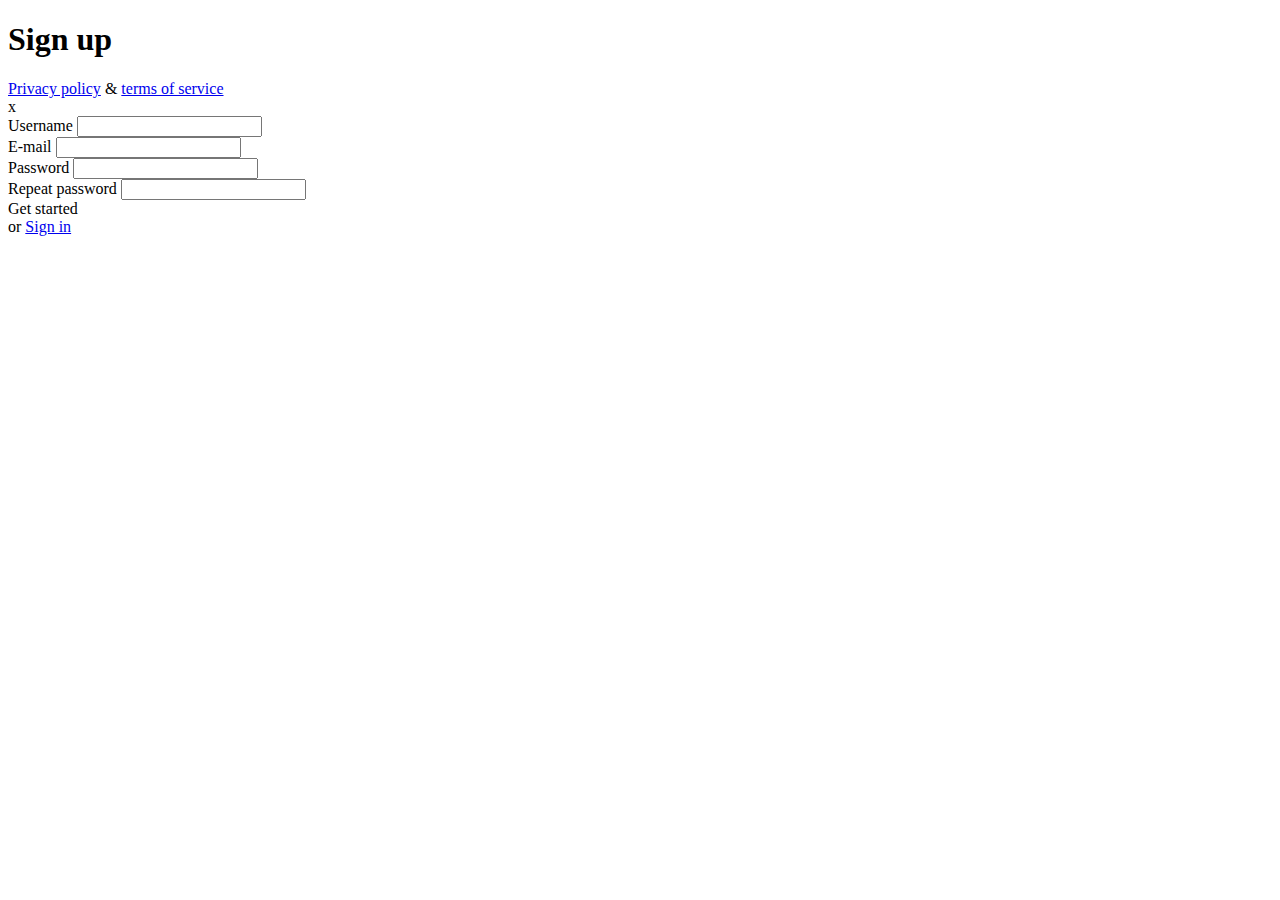
==== index.html @ d4a2741e "Merge pull request #7 from sezaite/html-structure" ====
<!DOCTYPE html>
<html lang="en">

<head>
    <meta charset="UTF-8">
    <meta name="viewport" content="width=device-width, initial-scale=1.0">
    <title>Sign Up</title>
</head>

<body>
    <main>
        <div>
            <h1>Sign up</h1>
            <footer>
                <a href="#">Privacy policy</a>
                <span>&amp;</span>
                <a href="#">terms of service</a>
            </footer>
        </div>
        <div>
            <div>x</div>
            <form>
                <div>
                    <label for="username">Username</label>
                    <input id="username" type="text">
                </div>
                <div>
                    <label for="email">E-mail</label>
                    <input id="email" type="email">
                </div>
                <div>
                    <label for="pass">Password</label>
                    <input id="pass" type="password">
                </div>
                <div>
                    <label for="repass">Repeat password</label>
                    <input id="repass" type="password">
                </div>
                <div>
                    <div>Get started</div>
                    <span>or</span>
                    <a href="#">Sign in</a>
                </div>
            </form>
        </div>
    </main>
</body>

</html>
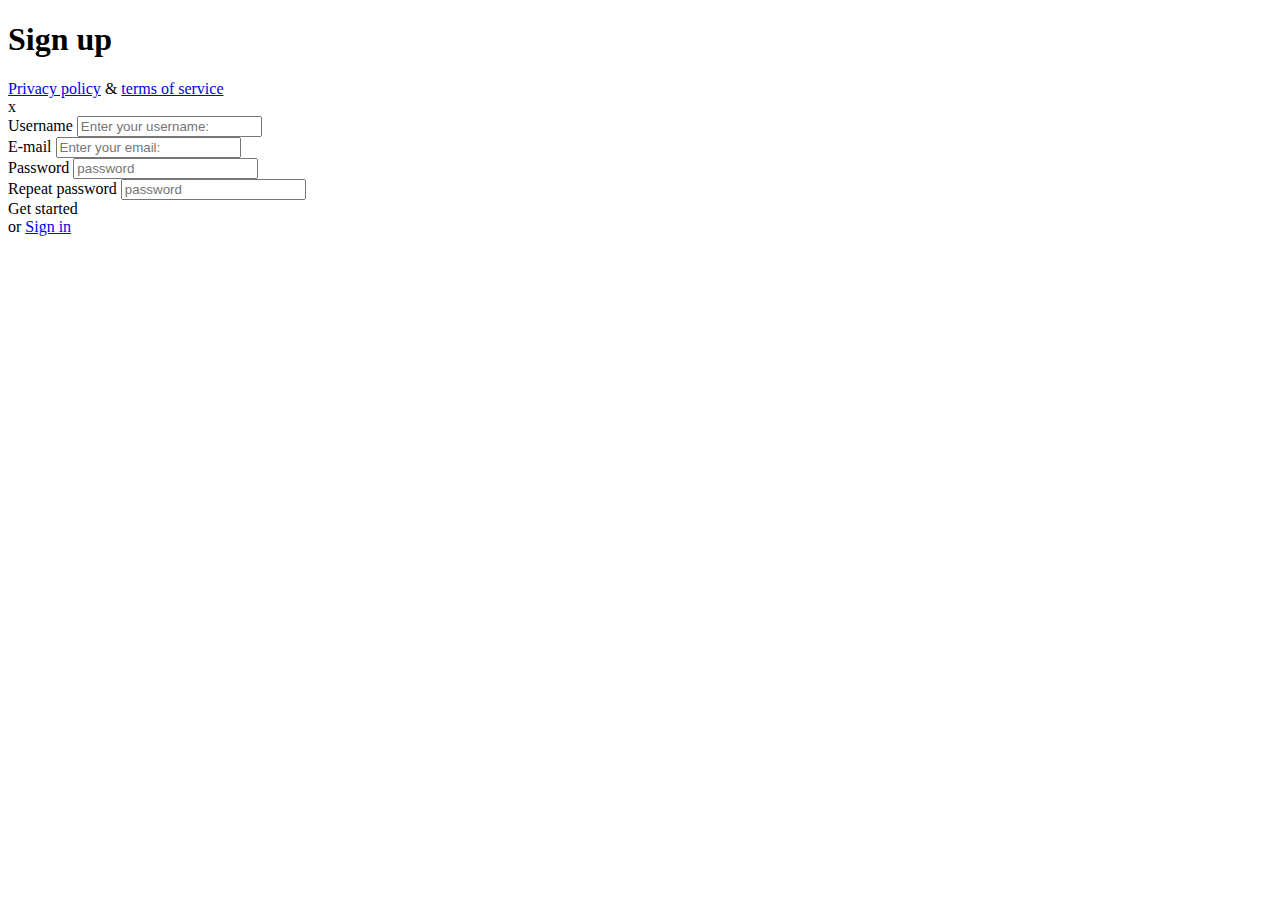
==== commit a2893c02: "CSS file structure" ====
--- a/index.html
+++ b/index.html
@@ -5,6 +5,11 @@
     <meta charset="UTF-8">
     <meta name="viewport" content="width=device-width, initial-scale=1.0">
     <title>Sign Up</title>
+    <!-- components -->
+    <link rel="stylesheet" href="./css/button.css">
+    <link rel="stylesheet" href="./css/form.css">
+    <!-- custom -->
+    <link rel="stylesheet" href="./css/custom.css">
 </head>
 
 <body>
@@ -12,7 +17,7 @@
         <div>
             <h1>Sign up</h1>
             <footer>
-                <a href="#">Privacy policy</a>
+                <a href=" #">Privacy policy</a>
                 <span>&amp;</span>
                 <a href="#">terms of service</a>
             </footer>
@@ -22,19 +27,19 @@
             <form>
                 <div>
                     <label for="username">Username</label>
-                    <input id="username" type="text">
+                    <input id="username" type="text" placeholder="Enter your username:">
                 </div>
                 <div>
                     <label for="email">E-mail</label>
-                    <input id="email" type="email">
+                    <input id="email" type="email" placeholder="Enter your email:">
                 </div>
                 <div>
                     <label for="pass">Password</label>
-                    <input id="pass" type="password">
+                    <input id="pass" type="password" placeholder="password">
                 </div>
                 <div>
                     <label for="repass">Repeat password</label>
-                    <input id="repass" type="password">
+                    <input id="repass" type="password" placeholder="password">
                 </div>
                 <div>
                     <div>Get started</div>
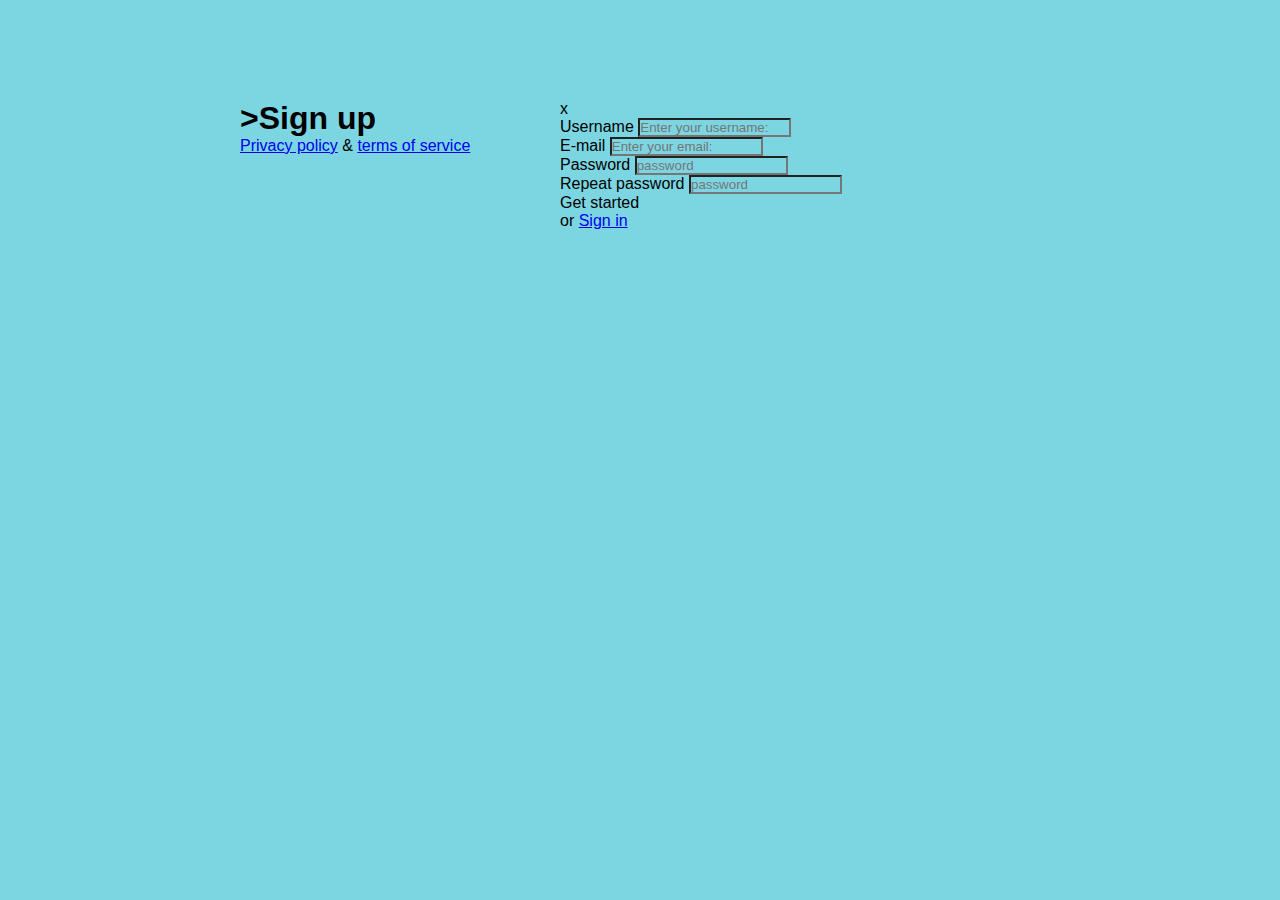
==== commit e7476858: "basic css selectoriai" ====
--- a/index.html
+++ b/index.html
@@ -5,6 +5,8 @@
     <meta charset="UTF-8">
     <meta name="viewport" content="width=device-width, initial-scale=1.0">
     <title>Sign Up</title>
+    <!-- reset -->
+    <link rel="stylesheet" href="./css/reset.css">
     <!-- components -->
     <link rel="stylesheet" href="./css/button.css">
     <link rel="stylesheet" href="./css/form.css">
@@ -13,38 +15,39 @@
 </head>
 
 <body>
-    <main>
-        <div>
-            <h1>Sign up</h1>
-            <footer>
-                <a href=" #">Privacy policy</a>
+    <main class="container">
+        <div class="left-column">
+            <h1 class="page-title">
+                >Sign up</h1>
+            <footer class="bottom-links">
+                <a href=" #" class="link">Privacy policy</a>
                 <span>&amp;</span>
-                <a href="#">terms of service</a>
+                <a href="#" class="link">terms of service</a>
             </footer>
         </div>
-        <div>
-            <div>x</div>
-            <form>
-                <div>
+        <div class="right-column">
+            <div class="close">x</div>
+            <form class="form">
+                <div class="form">
                     <label for="username">Username</label>
-                    <input id="username" type="text" placeholder="Enter your username:">
+                    <input class="input" id="username" type="text" placeholder="Enter your username:">
                 </div>
-                <div>
+                <div class="form">
                     <label for="email">E-mail</label>
-                    <input id="email" type="email" placeholder="Enter your email:">
+                    <input class="input" id="email" type="email" placeholder="Enter your email:">
                 </div>
-                <div>
+                <div class="form">
                     <label for="pass">Password</label>
-                    <input id="pass" type="password" placeholder="password">
+                    <input class="input" id="pass" type="password" placeholder="password">
                 </div>
-                <div>
+                <div class="form">
                     <label for="repass">Repeat password</label>
-                    <input id="repass" type="password" placeholder="password">
+                    <input class="input" id="repass" type="password" placeholder="password">
                 </div>
-                <div>
-                    <div>Get started</div>
-                    <span>or</span>
-                    <a href="#">Sign in</a>
+                <div class="form-row">
+                    <div class="btn">Get started</div>
+                    <span class="text">or</span>
+                    <a class="link" href="#">Sign in</a>
                 </div>
             </form>
         </div>
--- a/css/custom.css
+++ b/css/custom.css
@@ -0,0 +1,81 @@
+body,
+body * {
+        box-sizing: border-box;
+        background-color: rgb(124, 214, 226);
+        margin: 0;
+        padding: 0;
+        vertical-align: top;
+        font-family: 'Gill Sans', 'Gill Sans MT', Calibri, 'Trebuchet MS', sans-serif;
+}
+
+.container {
+    display: inline-block;
+    width: 800px;
+    /* background-color: rgb(219, 157, 157); */
+    margin-top: 100px;
+    margin-left: calc( (100% - 800px) / 2);
+}
+
+    .left-column {
+        display: inline-block;
+        width: 40%;
+        background-color: rgb(96, 67, 201);
+        float: left;
+
+    }
+
+        .page-title {
+
+        }
+
+        .bottom-links {
+
+        }
+
+            .bottom-links > .link {
+
+            }
+
+            .bottom-links > .text {
+                
+            }
+
+    .right-column {
+        display: inline-block;
+        width: 60%;
+        background-color: rgb(255, 255, 255);
+        float: left;
+        padding: 60xp;
+        }
+
+            .close {
+
+            }
+
+            .form {
+
+            }
+
+                .form-row {
+
+                }
+
+                    .label {
+
+                    }
+
+                    .input {
+
+                    }
+
+                    .btn {
+
+                    }
+
+                    .text {
+
+                    }
+
+                    .link {
+
+                    }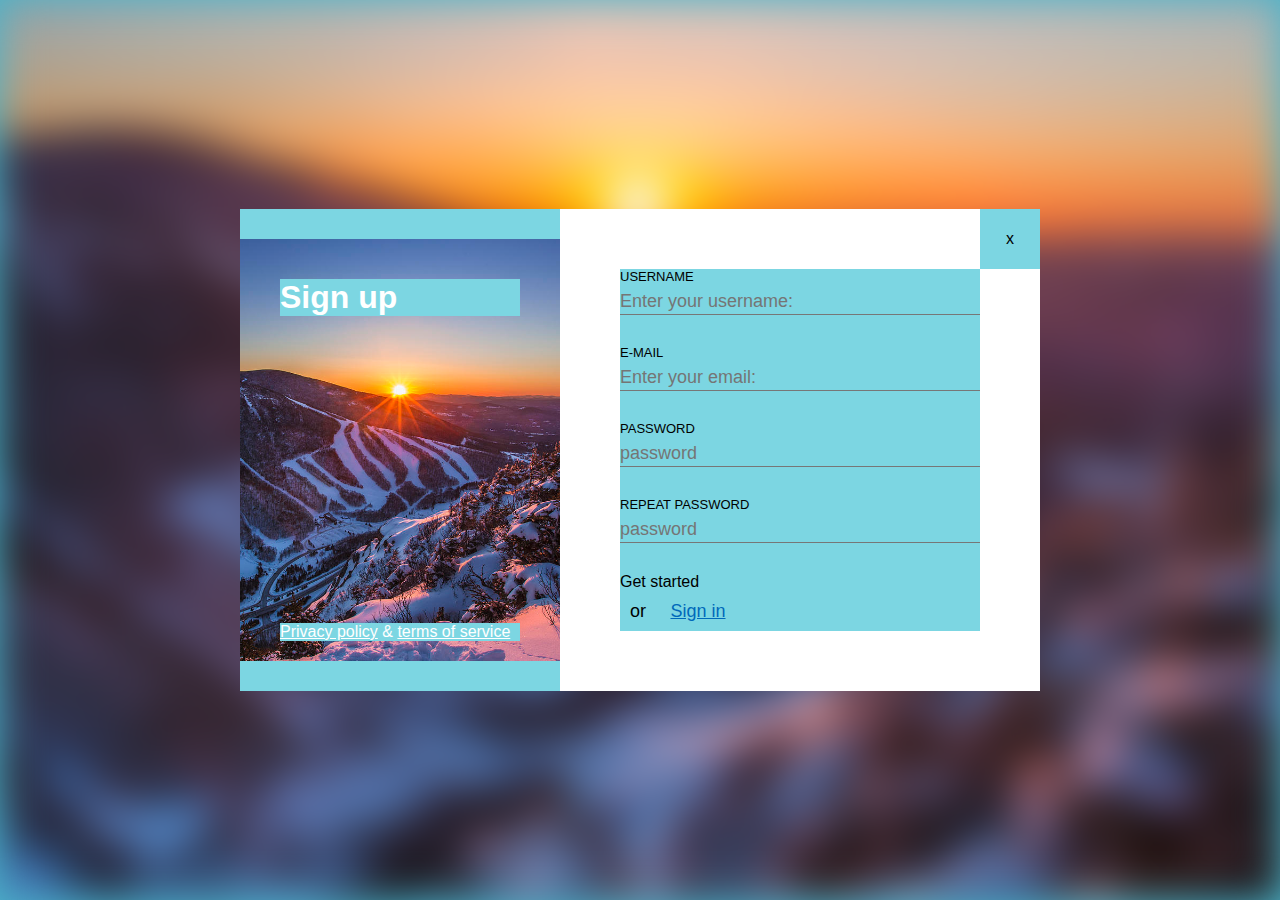
==== commit 33319f10: "style completed. comments aren't removed" ====
--- a/index.html
+++ b/index.html
@@ -15,33 +15,36 @@
 </head>
 
 <body>
+    <div class="backgroundblur"></div>
     <main class="container">
+
         <div class="left-column">
-            <h1 class="page-title">
-                >Sign up</h1>
+            <h1 class="page-title">Sign up</h1>
             <footer class="bottom-links">
                 <a href=" #" class="link">Privacy policy</a>
-                <span>&amp;</span>
+                <span class="text">&amp;</span>
                 <a href="#" class="link">terms of service</a>
             </footer>
         </div>
+
+
         <div class="right-column">
             <div class="close">x</div>
             <form class="form">
-                <div class="form">
-                    <label for="username">Username</label>
+                <div class="form-row">
+                    <label class="label" for="username">Username</label>
                     <input class="input" id="username" type="text" placeholder="Enter your username:">
                 </div>
-                <div class="form">
-                    <label for="email">E-mail</label>
+                <div class="form-row">
+                    <label class="label" for="email">E-mail</label>
                     <input class="input" id="email" type="email" placeholder="Enter your email:">
                 </div>
-                <div class="form">
-                    <label for="pass">Password</label>
+                <div class="form-row">
+                    <label class="label" for="pass">Password</label>
                     <input class="input" id="pass" type="password" placeholder="password">
                 </div>
-                <div class="form">
-                    <label for="repass">Repeat password</label>
+                <div class="form-row">
+                    <label class="label" for="repass">Repeat password</label>
                     <input class="input" id="repass" type="password" placeholder="password">
                 </div>
                 <div class="form-row">
--- a/css/form.css
+++ b/css/form.css
@@ -0,0 +1,57 @@
+.form {
+    display: inline-block;
+    width: 100%;
+}
+
+    .form-row {
+        display: inline-block;
+        width: 100%;
+        margin-bottom: 30px;
+    }
+
+        .form-row:last-of-type {
+            margin-bottom: 0;
+        }
+
+        .label {
+            display: inline-block;
+            width: 100%;
+            margin-bottom: 5px;
+            font-size: 13px;
+            line-height: 15px;
+            text-transform: uppercase;
+        }
+
+        .input {
+            display: inline-block;
+            width: 100%;
+            font-size: 18px;
+            line-height: 25px;
+            border: none;
+            border-bottom: 1px solid #777;
+            
+        }
+
+            .input:focus {
+                outline: 3px solid #0069ba;
+            }
+     
+
+        .form-row > .text {
+            display: inline-block;
+            line-height: 20px;
+            font-size: 18px;
+            padding: 10px;
+        }
+
+        .form-row > .link {
+            display: inline-block;
+            line-height: 20px;
+            font-size: 18px;
+            padding: 10px;
+            color: #0069BA;
+        }
+
+        .form-row:hover > .link{
+            color: teal;
+        }--- a/css/custom.css
+++ b/css/custom.css
@@ -1,81 +1,101 @@
-body,
-body * {
-        box-sizing: border-box;
-        background-color: rgb(124, 214, 226);
-        margin: 0;
-        padding: 0;
-        vertical-align: top;
-        font-family: 'Gill Sans', 'Gill Sans MT', Calibri, 'Trebuchet MS', sans-serif;
+body {
+    background-color: #4BB3C9;
 }
+
+.backgroundblur {
+    background-image: url(../img/hill2.jpg);
+    background-size: cover;
+    background-position: center;
+    filter: blur(20px);
+    height: 100vh;
+    /* z-index: -4; */
+} 
 
 .container {
     display: inline-block;
     width: 800px;
-    /* background-color: rgb(219, 157, 157); */
-    margin-top: 100px;
-    margin-left: calc( (100% - 800px) / 2);
+    /* left: calc( (100% - 800px) / 2);
+    top: calc( (100% - 400px) / 2); */
+    top: 50%;
+    left: 50%;
+    position: absolute;
+    transform: translate(-50%, -50%);
+    /* elemento plocio ir aukscio atzviliu patrauk ji atgal per puse elemento dydzio - tai pastato elemta i centriuka */
+    
 }
+
 
     .left-column {
         display: inline-block;
         width: 40%;
-        background-color: rgb(96, 67, 201);
-        float: left;
-
+        padding: 40px;
+        padding-bottom: 20px;
+        background-color: #0069BA;
+        background-image: url(../img/hill2.jpg);
+        background-size: cover;
+        background-position: center;
+        color: #fff;
+        position: absolute;
+        top: 30px;
+        bottom: 30px;
+        /* z-index: -2; */
     }
 
+    /* .left-column::after {
+        content: " ";
+        position: absolute;
+        top: 0;
+        left: 0;
+        width: 100%;
+        height: 100%;
+        background-color: rgb(65, 43, 122);
+        opacity: 0.6;
+        z-index: -1;
+    } */
+
         .page-title {
-
+            display: inline-block;
+            width: 100%;
+            
         }
 
         .bottom-links {
-
+            position: absolute;
+            bottom: 20px;
+            left: 40px;
+            right: 40px;
         }
 
             .bottom-links > .link {
-
+                color: white;
             }
 
-            .bottom-links > .text {
+            /* .bottom-links > .text {
                 
-            }
+            } */
 
-    .right-column {
-        display: inline-block;
-        width: 60%;
-        background-color: rgb(255, 255, 255);
-        float: left;
-        padding: 60xp;
+        .right-column {
+            /* display: inline-block; */
+            width: 60%;
+            float: right;
+            padding: 60px;
+            background-color: #fff;
+            position: relative;
         }
 
             .close {
-
+                    display: inline-block;
+                    width: 60px;
+                    height: 60px;
+                    position: absolute;
+                    top: 0;
+                    right: 0;
+                    line-height: 60px;
+                    text-align: center;
             }
 
-            .form {
-
+            .close:hover {
+                cursor: pointer;
             }
 
-                .form-row {
-
-                }
-
-                    .label {
-
-                    }
-
-                    .input {
-
-                    }
-
-                    .btn {
-
-                    }
-
-                    .text {
-
-                    }
-
-                    .link {
-
-                    }+            